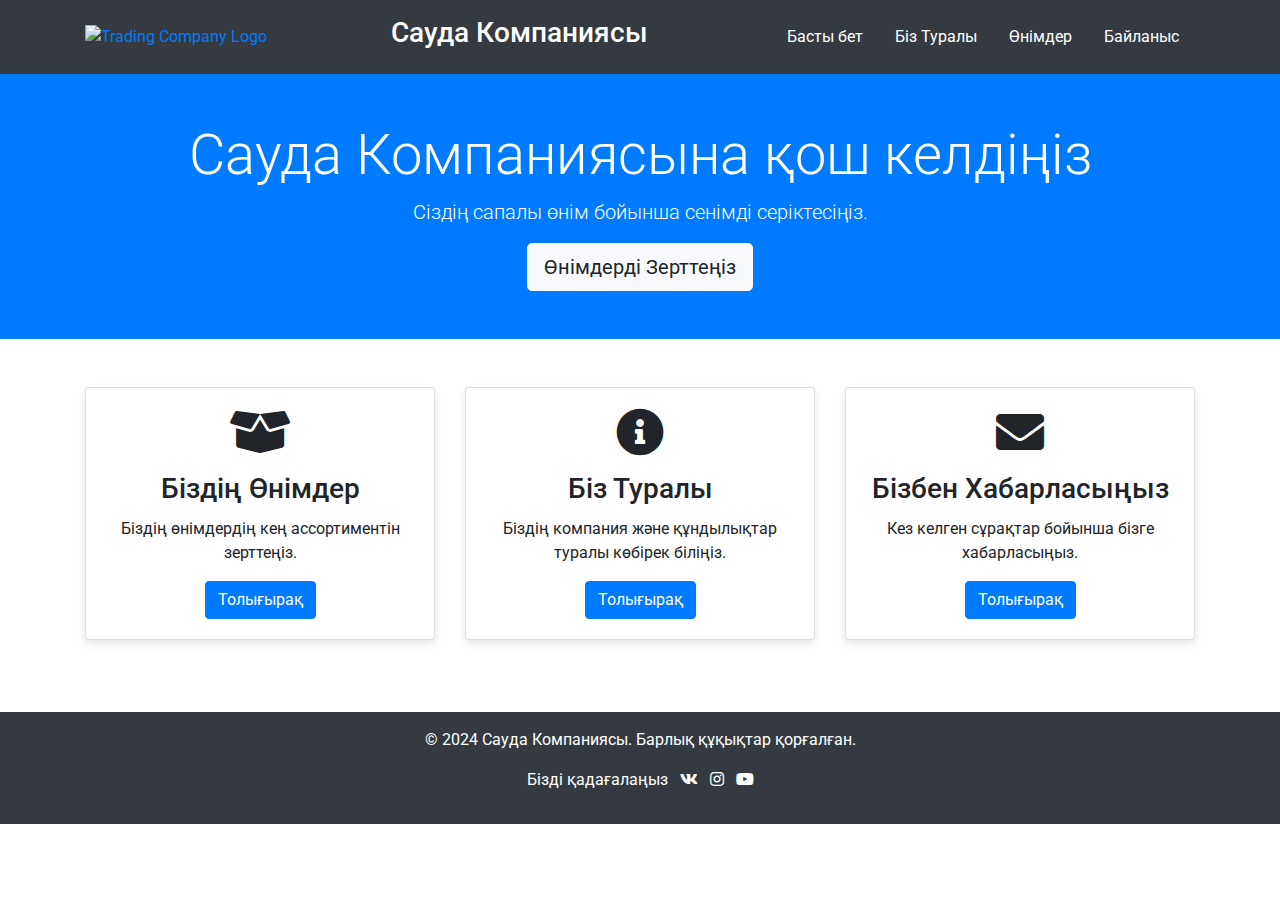
==== index.html @ ca77fc76 "Add files via upload" ====
<!DOCTYPE html>
<html lang="en">
<head>
    <meta charset="UTF-8">
    <meta name="viewport" content="width=device-width, initial-scale=1.0">
    <title>Сауда Компаниясы</title>
    <link href="https://stackpath.bootstrapcdn.com/bootstrap/4.5.2/css/bootstrap.min.css" rel="stylesheet">
    <link href="https://cdnjs.cloudflare.com/ajax/libs/font-awesome/5.15.3/css/all.min.css" rel="stylesheet">
    <link href="https://fonts.googleapis.com/css2?family=Roboto:wght@400;700&display=swap" rel="stylesheet">
    <link rel="stylesheet" href="styles.css">
</head>
<body>
    <header class="bg-dark text-white">
        <div class="container">
            <div class="d-flex justify-content-between align-items-center py-3">
                <a href="index.html">
                    <img src="C:\Users\Toleu\Desktop\Сайт1\img\logoza.ru.png" alt="Trading Company Logo" style="height: 50px;">
                </a>
                <h1 class="h3">Сауда Компаниясы</h1>
                <nav>
                    <ul class="nav">
                        <li class="nav-item"><a class="nav-link text-white" href="index.html">Басты бет</a></li>
                        <li class="nav-item"><a class="nav-link text-white" href="about.html">Біз Туралы</a></li>
                        <li class="nav-item"><a class="nav-link text-white" href="products.html">Өнімдер</a></li>
                        <li class="nav-item"><a class="nav-link text-white" href="contact.html">Байланыс</a></li>
                    </ul>
                </nav>
            </div>
        </div>
    </header>
    <main>
        <section class="hero bg-primary text-white text-center py-5">
            <div class="container">
                <h2 class="display-4">Сауда Компаниясына қош келдіңіз</h2>
                <p class="lead">Сіздің сапалы өнім бойынша сенімді серіктесіңіз.</p>
                <a href="products.html" class="btn btn-light btn-lg">Өнімдерді Зерттеңіз</a>
            </div>
        </section>
        <section class="highlights py-5">
            <div class="container">
                <div class="row">
                    <div class="col-md-4">
                        <div class="card mb-4">
                            <div class="card-body text-center">
                                <i class="fas fa-box-open fa-3x mb-3"></i>
                                <h3 class="card-title">Біздің Өнімдер</h3>
                                <p class="card-text">Біздің өнімдердің кең ассортиментін зерттеңіз.</p>
                                <a href="products.html" class="btn btn-primary">Толығырақ</a>
                            </div>
                        </div>
                    </div>
                    <div class="col-md-4">
                        <div class="card mb-4">
                            <div class="card-body text-center">
                                <i class="fas fa-info-circle fa-3x mb-3"></i>
                                <h3 class="card-title">Біз Туралы</h3>
                                <p class="card-text">Біздің компания және құндылықтар туралы көбірек біліңіз.</p>
                                <a href="about.html" class="btn btn-primary">Толығырақ</a>
                            </div>
                        </div>
                    </div>
                    <div class="col-md-4">
                        <div class="card mb-4">
                            <div class="card-body text-center">
                                <i class="fas fa-envelope fa-3x mb-3"></i>
                                <h3 class="card-title">Бізбен Хабарласыңыз</h3>
                                <p class="card-text">Кез келген сұрақтар бойынша бізге хабарласыңыз.</p>
                                <a href="contact.html" class="btn btn-primary">Толығырақ</a>
                            </div>
                        </div>
                    </div>
                </div>
            </div>
        </section>
    </main>
    <footer class="bg-dark text-white text-center py-3">
        <div class="container">
            <p>&copy; 2024 Сауда Компаниясы. Барлық құқықтар қорғалған.</p>
            <p>Бізді қадағалаңыз 
                <a href="https://www.youtube.com/redirect?event=channel_description&redir_token=[base64]&q=https%3A%2F%2Fvk.com%2Fbanderolo" class="text-white ml-2"><i class="fab fa-vk"></i></a>
                <a href="https://www.youtube.com/redirect?event=channel_description&redir_token=[base64]&q=https%3A%2F%2Fwww.instagram.com%2Fhtml_educatter" class="text-white ml-2"><i class="fab fa-instagram"></i></a>
                <a href="https://www.youtube.com/channel/UCb56VXBTXCM_Uk22aUdtl5w" class="text-white ml-2"><i class="fab fa-youtube"></i></a>
            </p>
        </div>
    </footer>
</body>
</html>
---- styles.css ----
body {
    font-family: 'Roboto', sans-serif;
}

.header, .footer {
    background-color: #333;
    color: white;
    padding: 15px 0;
}

.header h1, .footer p {
    margin: 0;
}

.navbar {
    display: flex;
    justify-content: space-between;
    align-items: center;
}

.navbar ul {
    list-style: none;
    padding: 0;
}

.navbar ul li {
    display: inline;
    margin: 0 10px;
}

.navbar ul li a {
    color: white;
    text-decoration: none;
}

.hero {
    background: url('https://avatars.mds.yandex.net/i?id=bf94aecd61e307a61f3e1dd59bb9711cc9c6fa4b-7761117-images-thumbs&n=13') no-repeat center center;
    background-size: cover;
    color: white;
    text-align: center;
    padding: 100px 0;
}

.section {
    padding: 60px 0;
}

.card {
    box-shadow: 0 4px 8px rgba(0, 0, 0, 0.1);
    transition: transform 0.2s;
}

.card:hover {
    transform: scale(1.05);
}

.product-detail img {
    margin-bottom: 15px;
}

.product-detail h3 {
    margin-top: 20px;
}
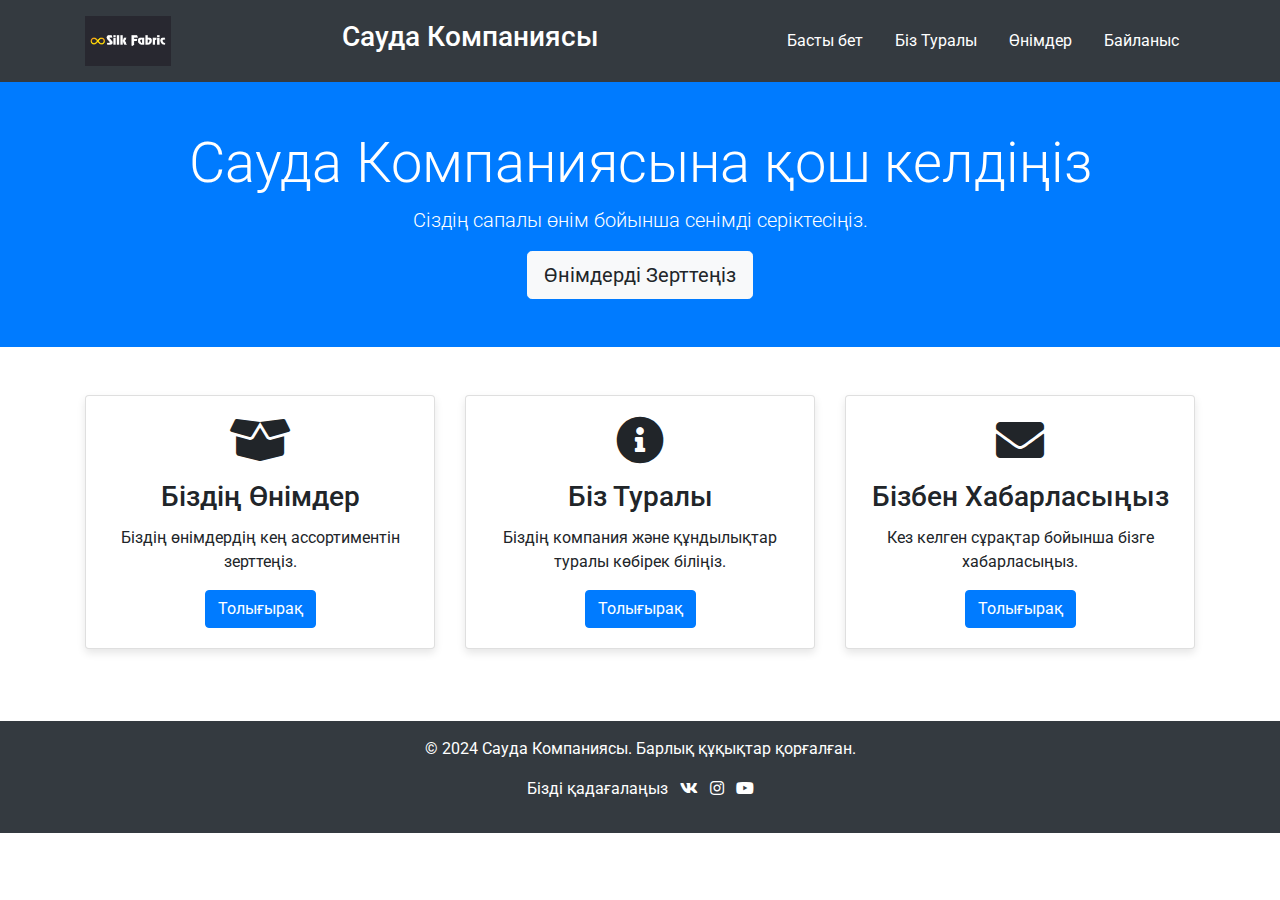
==== commit 1164dbd9: "Update index.html" ====
--- a/index.html
+++ b/index.html
@@ -14,7 +14,7 @@
         <div class="container">
             <div class="d-flex justify-content-between align-items-center py-3">
                 <a href="index.html">
-                    <img src="C:\Users\Toleu\Desktop\Сайт1\img\logoza.ru.png" alt="Trading Company Logo" style="height: 50px;">
+                    <img src="img/logoza.ru.png" alt="Trading Company Logo" style="height: 50px;">
                 </a>
                 <h1 class="h3">Сауда Компаниясы</h1>
                 <nav>
